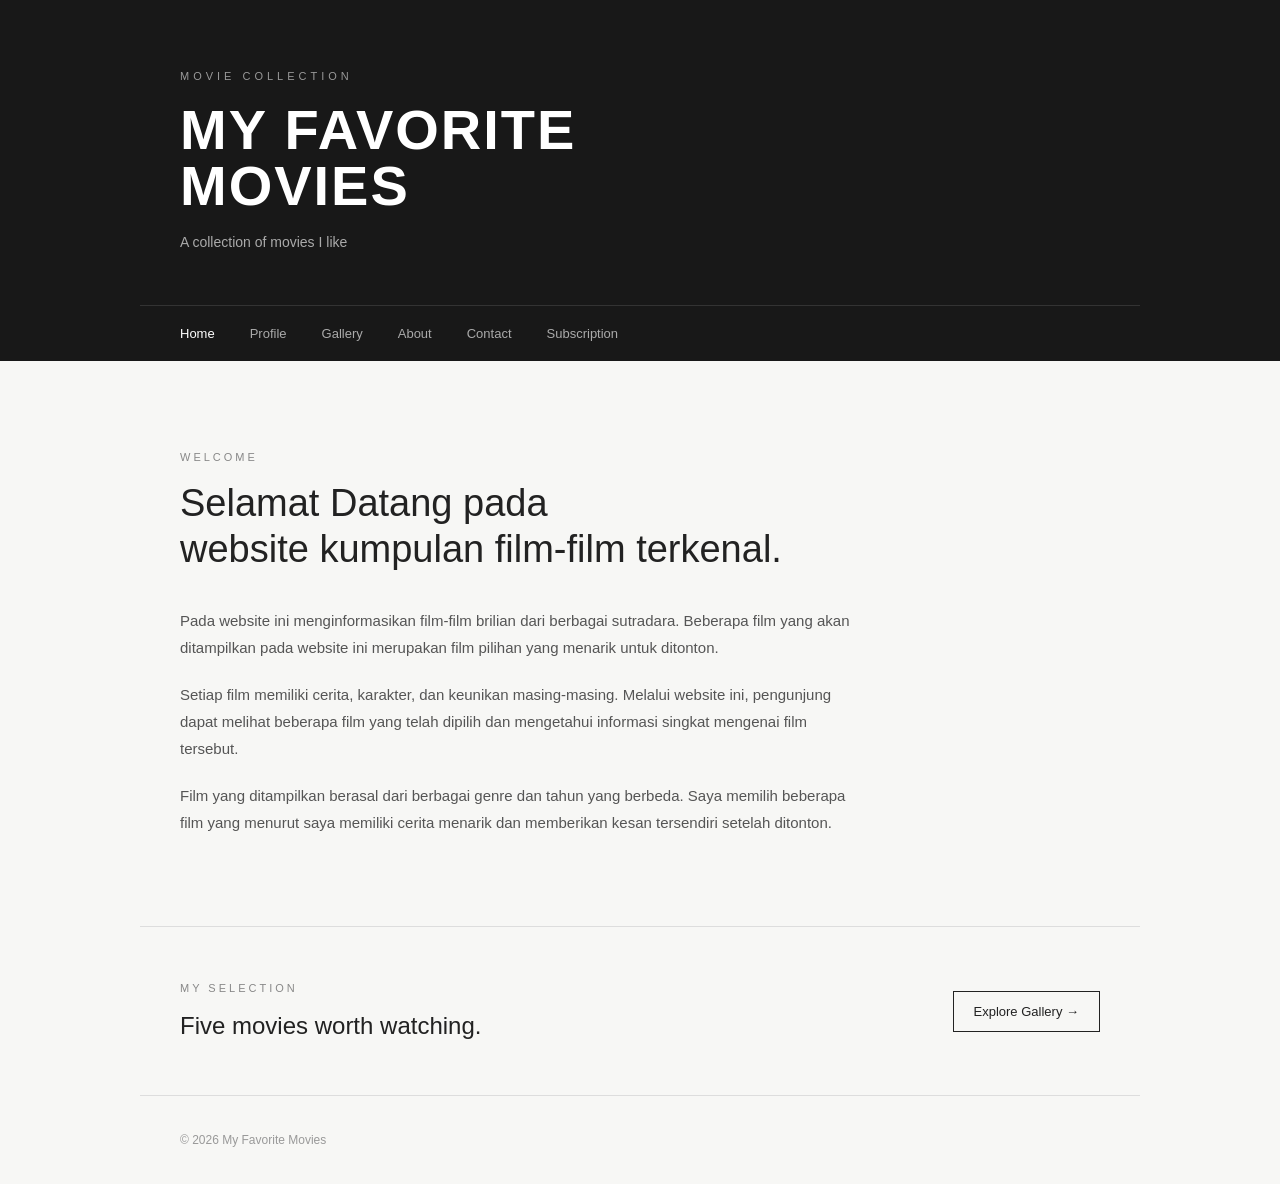
==== index.html @ 1c684820 "Add files via upload" ====
<!DOCTYPE html>
<html lang="id">
<head>
    <meta charset="UTF-8">
    <meta name="viewport" content="width=device-width, initial-scale=1.0">
    <title>My Favorite Movies</title>
    <link rel="stylesheet" href="style.css">
</head>

<body>

    <header>
        <div class="header-content">
            <p class="small-title">MOVIE COLLECTION</p>
            <h1>MY FAVORITE<br>MOVIES</h1>
            <p class="subtitle">A collection of movies I like</p>
        </div>

        <nav>
            <a href="index.html" class="active">Home</a>
            <a href="Profile.html">Profile</a>
            <a href="Gallery.html">Gallery</a>
            <a href="About.html">About</a>
            <a href="Contact.html">Contact</a>
            <a href="subscription.html">Subscription</a>
        </nav>
    </header>


    <main>

        <section class="welcome">

            <p class="section-label">WELCOME</p>

            <h2>Selamat Datang pada<br>
                website kumpulan film-film terkenal.</h2>

            <p class="description">
                Pada website ini menginformasikan film-film brilian dari
                berbagai sutradara. Beberapa film yang akan ditampilkan
                pada website ini merupakan film pilihan yang menarik untuk ditonton.
            </p>

            <p class="description">
                Setiap film memiliki cerita, karakter, dan keunikan masing-masing.
                Melalui website ini, pengunjung dapat melihat beberapa film yang
                telah dipilih dan mengetahui informasi singkat mengenai film tersebut.
            </p>

            <p class="description">
                Film yang ditampilkan berasal dari berbagai genre dan tahun yang
                berbeda. Saya memilih beberapa film yang menurut saya memiliki
                cerita menarik dan memberikan kesan tersendiri setelah ditonton.
            </p>

        </section>


        <section class="movie-intro">

            <div>
                <p class="section-label">MY SELECTION</p>
                <h3>Five movies worth watching.</h3>
            </div>

            <a href="Gallery.html">Explore Gallery →</a>

        </section>

    </main>


    <footer>
        <p>© 2026 My Favorite Movies</p>
    </footer>

</body>
</html>
---- style.css ----
* {
    box-sizing: border-box;
}

body {
    margin: 0;
    background-color: #f7f7f5;
    color: #222222;
    font-family: Arial, sans-serif;
}


/* HEADER */

header {
    background-color: #181818;
    color: white;
}

.header-content {
    width: 1000px;
    margin: auto;
    padding: 70px 40px 55px;
}

.small-title {
    margin: 0 0 20px;
    font-size: 11px;
    letter-spacing: 4px;
    color: #999999;
}

header h1 {
    margin: 0;
    font-size: 56px;
    line-height: 1;
    letter-spacing: 2px;
    font-weight: bold;
}

.subtitle {
    margin: 20px 0 0;
    font-size: 14px;
    color: #aaaaaa;
}


/* NAVIGATION */

nav {
    width: 1000px;
    margin: auto;
    padding: 20px 40px;
    display: flex;
    gap: 35px;
    border-top: 1px solid #333333;
}

nav a {
    color: #aaaaaa;
    text-decoration: none;
    font-size: 13px;
}

nav a:hover,
nav a.active {
    color: white;
}


/* HOME */

main {
    width: 1000px;
    margin: auto;
}


/* WELCOME */

.welcome {
    padding: 90px 40px 70px;
    border-bottom: 1px solid #dddddd;
}

.section-label {
    margin: 0 0 18px;
    font-size: 11px;
    letter-spacing: 3px;
    color: #888888;
}

.welcome h2 {
    margin: 0 0 35px;
    font-size: 38px;
    line-height: 1.2;
    font-weight: normal;
}

.description {
    width: 680px;
    margin: 0 0 20px;
    font-size: 15px;
    line-height: 1.8;
    color: #555555;
}


/* MOVIE INTRO */

.movie-intro {
    display: flex;
    justify-content: space-between;
    align-items: center;
    padding: 55px 40px;
}

.movie-intro h3 {
    margin: 0;
    font-size: 24px;
    font-weight: normal;
}

.movie-intro a {
    padding: 12px 20px;
    border: 1px solid #222222;
    color: #222222;
    text-decoration: none;
    font-size: 13px;
}

.movie-intro a:hover {
    background-color: #222222;
    color: white;
}


/* FOOTER */

footer {
    width: 1000px;
    margin: auto;
    padding: 25px 40px;
    border-top: 1px solid #dddddd;
    color: #999999;
    font-size: 12px;
}
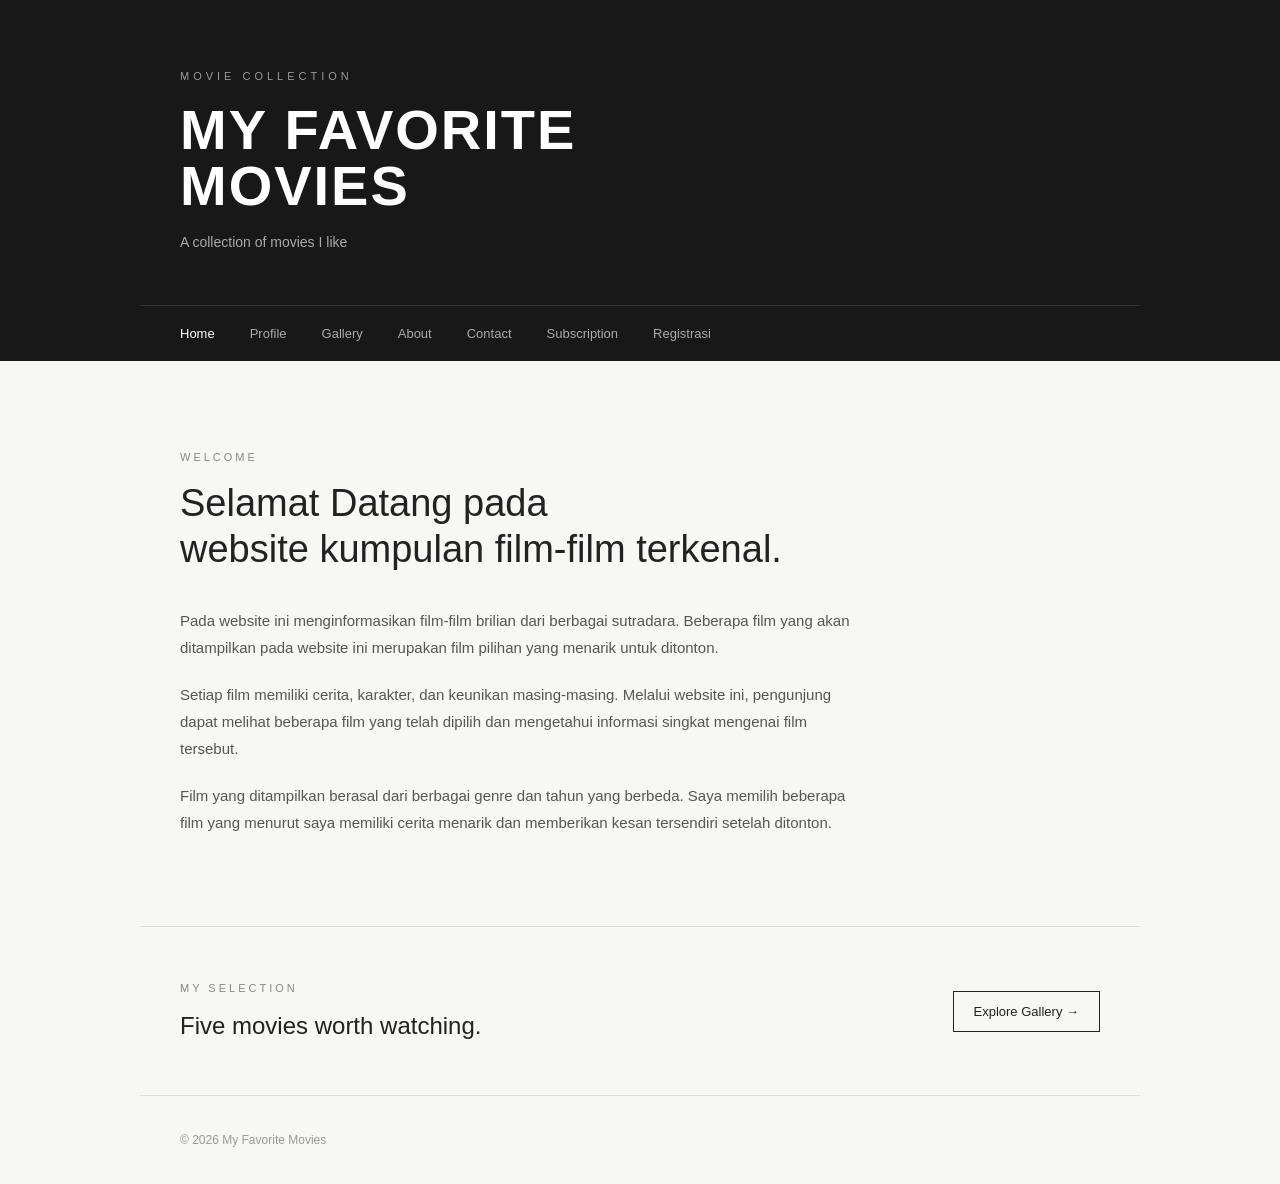
==== commit 74b9d901: "index.html" ====
--- a/index.html
+++ b/index.html
@@ -23,6 +23,7 @@
             <a href="About.html">About</a>
             <a href="Contact.html">Contact</a>
             <a href="subscription.html">Subscription</a>
+            <a href="registrasi.html">Registrasi</a>
         </nav>
     </header>
 
@@ -76,4 +77,4 @@
     </footer>
 
 </body>
-</html>+</html>
